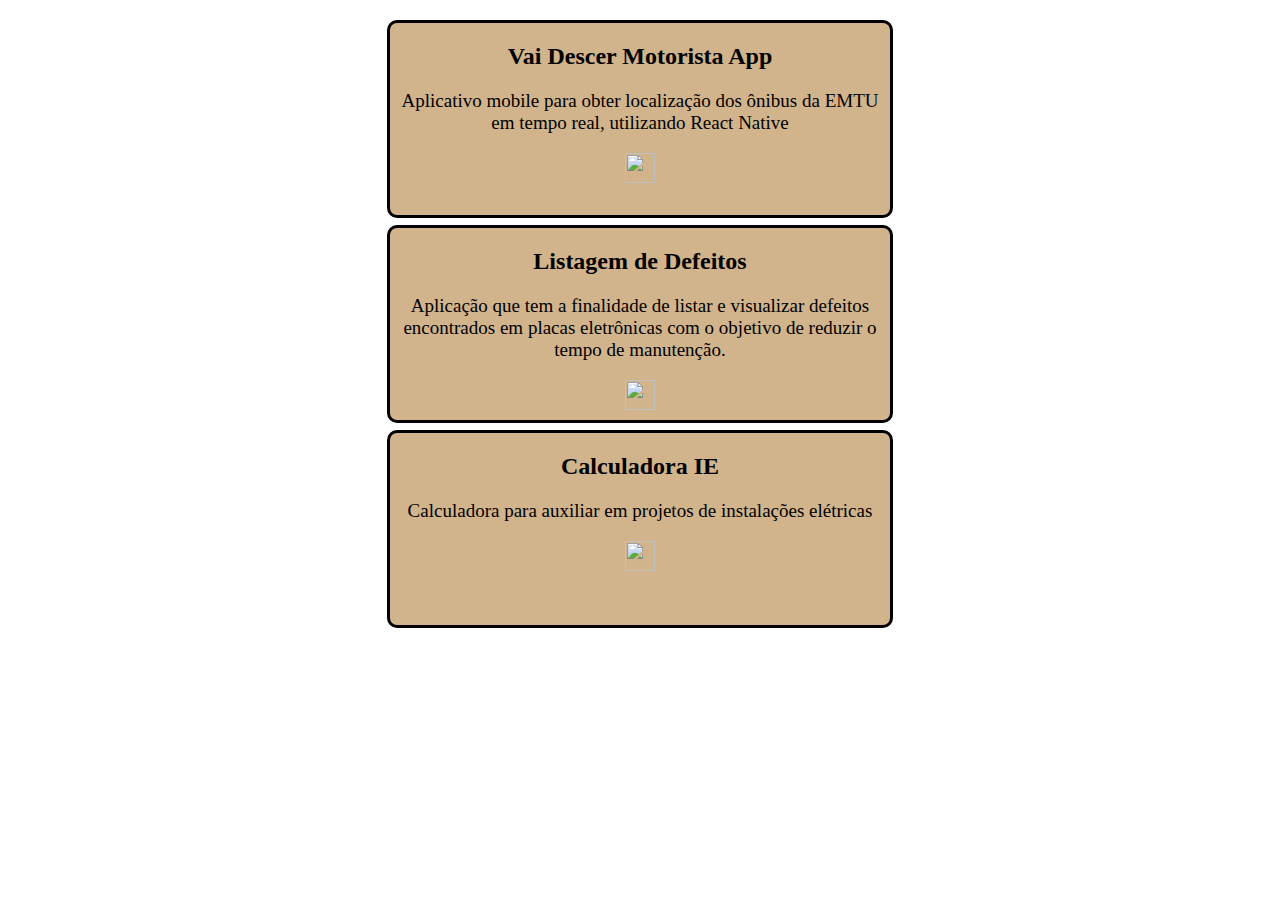
==== portifolio.html @ 4bd4f95e "add portifolio" ====
<!DOCTYPE html>
<html lang="en">
<head>
    <meta charset="UTF-8">
    <meta name="viewport" content="width=device-width, initial-scale=1.0">
    <meta http-equiv="X-UA-Compatible" content="ie=edge">
    <link rel="stylesheet" type="text/css" href="estilo.css">
    <title>Portifólio - Giovanne Barbosa</title>
</head>
<body>
    <div class="container">
        <div class='portifolio-info'>
            <h2>Vai Descer Motorista App</h2>
            <p>Aplicativo mobile para obter localização dos ônibus da EMTU em tempo real, utilizando React Native</p>
            <a href="https://github.com/g-barbosa/VaiDescerMotoApp"><img src="img/icons/git.png"  width="30" height="30"></a>
        </div>
        <div class='portifolio-info'>
            <h2>Listagem de Defeitos</h2>
            <p>Aplicação que tem a finalidade de listar e visualizar defeitos encontrados em placas eletrônicas com o objetivo de reduzir o tempo de manutenção.</p>
            <a href="https://github.com/g-barbosa/ListagemDeDefeitos"><img src="img/icons/git.png"  width="30" height="30"></a>
        </div>
        <div class='portifolio-info'>
            <h2>Calculadora IE</h2>
            <p>Calculadora para auxiliar em projetos de instalações elétricas</p>
            <a href="https://github.com/g-barbosa/Calculadora_IE"><img src="img/icons/git.png"  width="30" height="30"></a>
        </div>
    </div>
</body>
</html>
---- estilo.css ----
@font-face {
    font-family:pixelArt;
    src:url('fonts/FreePixel.ttf')
}

body{
    font-family: pixelArt;
    background-image: url('img/Dungeon.jpg'); 
    background-size: 100%;
    /* background-repeat: no-repeat; */
}

.container{
    margin: 0 auto;
    margin-top: 20px;
    margin-bottom: 20px;
    position: relative;
}

.personal-info{
    margin: 0 auto;
    width: 40%;
    height: 198px;
    border: 3px solid;
    border-radius: 10px;
    box-sizing: border-box;
    background-color: #d2b48c;
}

.portifolio-info{
    margin: 0 auto;
    margin-top: 7px;
    width: 40%;
    height: 198px;
    border: 3px solid;
    border-radius: 10px;
    box-sizing: border-box;
    background-color: #d2b48c;
    text-align: center; 
}

.portifolio-info p{
    font-size: 19px;
}

.equipament{
    margin: 0 auto;
    margin-top: 7px;
    padding-top: 70px;
    width: 40%;
    height: 100%;
    border: 3px solid;
    border-radius: 10px;
    background-color: #d2b48c;
    text-align: center;
}

.photo{
    margin: 0 auto;
    width: 150px;
    height: 150px;
    border: 3px solid;
    border-radius: 50%;
    background-color: #ffffff;
    background-image: url('img/bonitono2.jpg');
    background-repeat: no-repeat;
    background-size: 90%;
    position: relative;
    margin-top: -500px;
}

.level{
    margin: 0 auto;
    width: 50px;
    height: 50px;
    border: 2px solid;
    border-radius: 50%;
    background-color: #d2b48c;
    position: relative;
    margin-top: -50px;
    margin-left: 52%;

}

.level p{
    font-size: 14px;
}
.name{
    position: relative;
}

.contact{
    text-align: center;
}

@media screen and (max-device-width:840px) {
    .container {
     margin-top:10%;
     width:95%;
    }

    .personal-info{
        width: 90%;
    }

    .equipament{
        width: 90%;
    }
    .level{
        margin-top: -49px;
        margin-left: 55%;
    }
}
   

span{
    font-size: 16px;
}

p{
    text-align: center;
    font-size: 1em;
}

h2{
    text-align: center;
    justify-content: center;
}

h3{
    letter-spacing: 0;
    line-height: 0.1;
    text-align: center;
    justify-content: left;
}

h4{
    line-height: 0.1;
    text-align: center;
}

table{
    width: 100%;
    text-align: center;
}
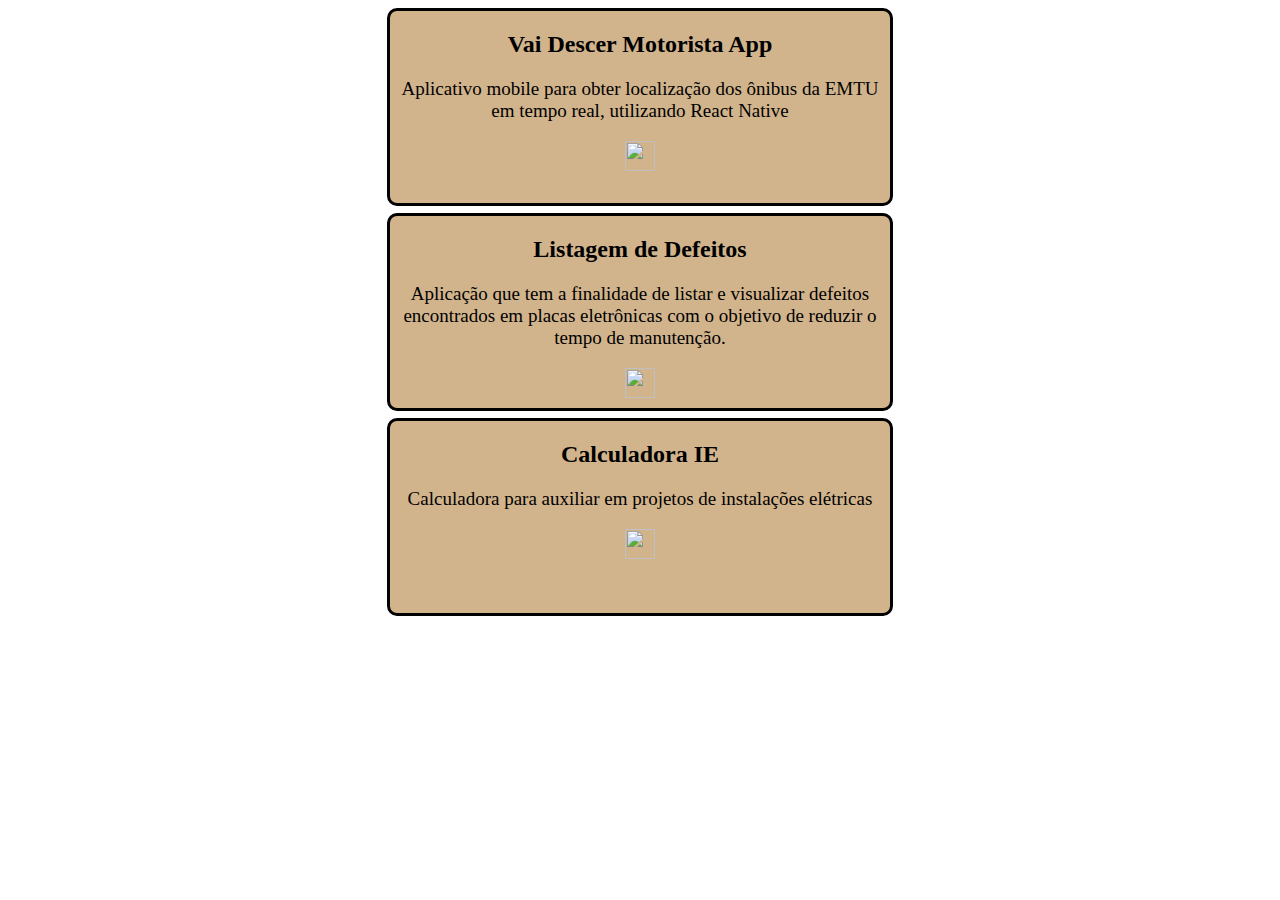
==== commit 4b9b28f6: "adicionado fav" ====
--- a/portifolio.html
+++ b/portifolio.html
@@ -5,6 +5,7 @@
     <meta name="viewport" content="width=device-width, initial-scale=1.0">
     <meta http-equiv="X-UA-Compatible" content="ie=edge">
     <link rel="stylesheet" type="text/css" href="estilo.css">
+    <link rel="shortcut icon" href="img/favicon.ico" />
     <title>Portifólio - Giovanne Barbosa</title>
 </head>
 <body>
--- a/estilo.css
+++ b/estilo.css
@@ -12,7 +12,7 @@
 
 .container{
     margin: 0 auto;
-    margin-top: 20px;
+    margin-top: 5px;
     margin-bottom: 20px;
     position: relative;
 }
@@ -95,12 +95,20 @@
 
 @media screen and (max-device-width:840px) {
     .container {
-     margin-top:10%;
+     margin-top:5px;
      width:95%;
     }
 
     .personal-info{
         width: 90%;
+    }
+
+    .portifolio-info{
+        width: 90%;
+    }
+
+    .portifolio-info p{
+        font-size: 14px;
     }
 
     .equipament{
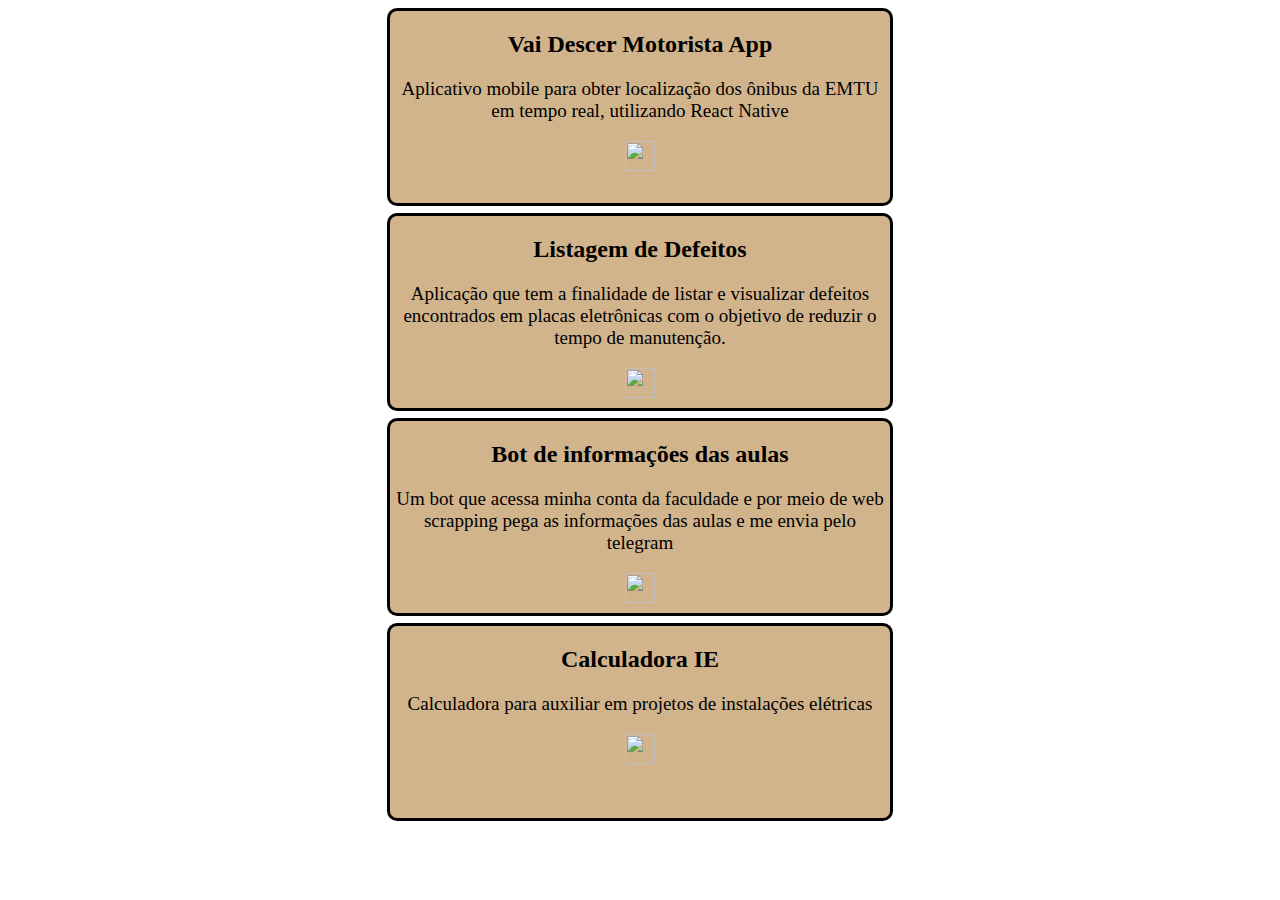
==== commit e595155b: "Merge pull request #2 from g-barbosa/feature/sobre" ====
--- a/portifolio.html
+++ b/portifolio.html
@@ -21,6 +21,11 @@
             <a href="https://github.com/g-barbosa/ListagemDeDefeitos"><img src="img/icons/git.png"  width="30" height="30"></a>
         </div>
         <div class='portifolio-info'>
+            <h2>Bot de informações das aulas</h2>
+            <p>Um bot que acessa minha conta da faculdade e por meio de web scrapping pega as informações das aulas e me envia pelo telegram</p>
+            <a href="https://github.com/g-barbosa/bot_aulas"><img src="img/icons/git.png"  width="30" height="30"></a>
+        </div>
+        <div class='portifolio-info'>
             <h2>Calculadora IE</h2>
             <p>Calculadora para auxiliar em projetos de instalações elétricas</p>
             <a href="https://github.com/g-barbosa/Calculadora_IE"><img src="img/icons/git.png"  width="30" height="30"></a>
--- a/estilo.css
+++ b/estilo.css
@@ -66,7 +66,7 @@
     background-repeat: no-repeat;
     background-size: 90%;
     position: relative;
-    margin-top: -500px;
+    margin-top: -425px;
 }
 
 .level{
@@ -93,6 +93,22 @@
     text-align: center;
 }
 
+.sobre{
+    display: flex;
+    justify-content: space-between;
+    text-align: center;
+    margin-left: 50px;
+    margin-right: 50px;
+}
+
+a:link{
+    color: black;
+}
+
+a:visited{
+    color: black;
+}
+
 @media screen and (max-device-width:840px) {
     .container {
      margin-top:5px;
@@ -113,6 +129,9 @@
 
     .equipament{
         width: 90%;
+    }
+    .photo{
+        margin-top: -450px;
     }
     .level{
         margin-top: -49px;
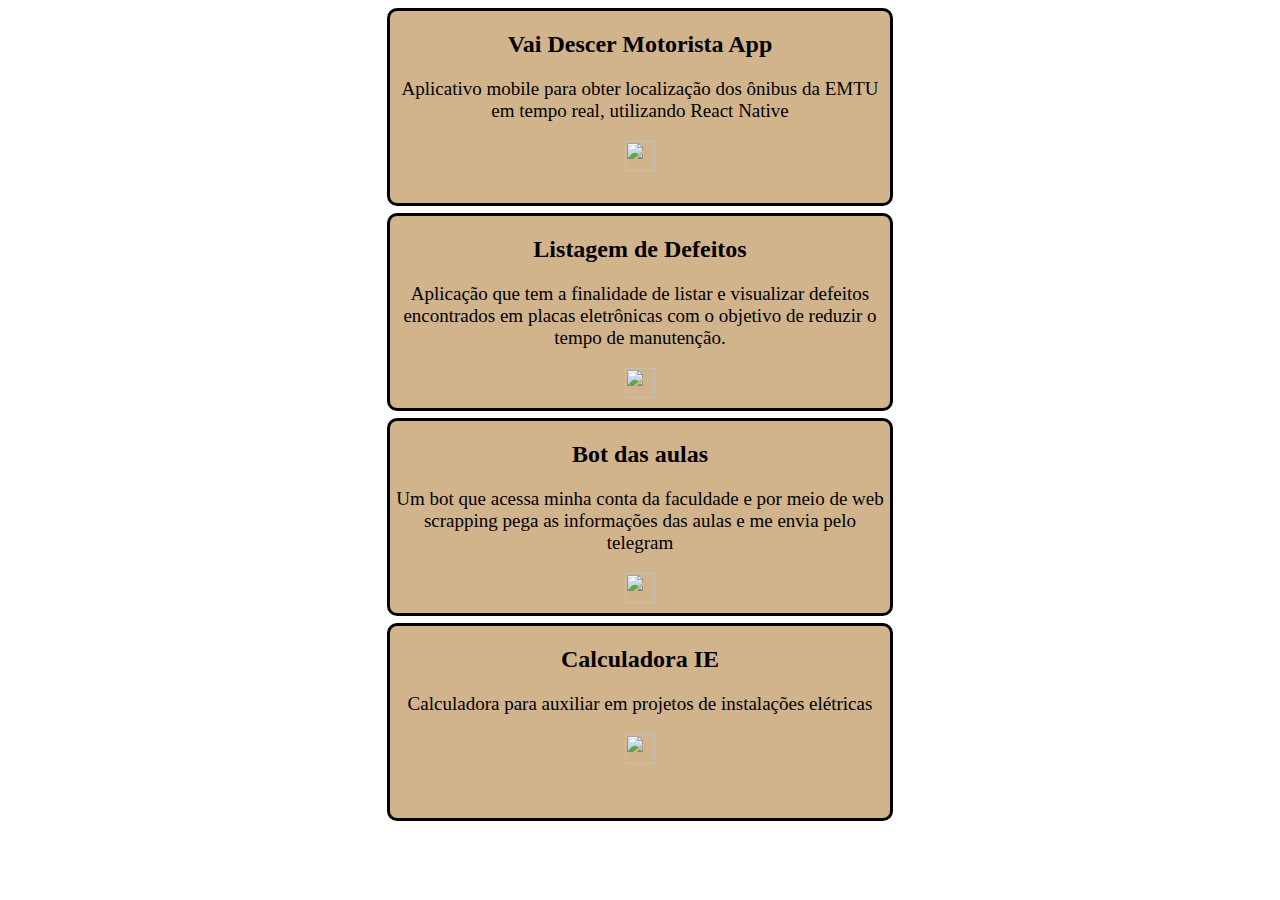
==== commit 500c86cc: "correcao estilo" ====
--- a/portifolio.html
+++ b/portifolio.html
@@ -21,7 +21,7 @@
             <a href="https://github.com/g-barbosa/ListagemDeDefeitos"><img src="img/icons/git.png"  width="30" height="30"></a>
         </div>
         <div class='portifolio-info'>
-            <h2>Bot de informações das aulas</h2>
+            <h2>Bot das aulas</h2>
             <p>Um bot que acessa minha conta da faculdade e por meio de web scrapping pega as informações das aulas e me envia pelo telegram</p>
             <a href="https://github.com/g-barbosa/bot_aulas"><img src="img/icons/git.png"  width="30" height="30"></a>
         </div>
--- a/estilo.css
+++ b/estilo.css
@@ -131,11 +131,16 @@
         width: 90%;
     }
     .photo{
-        margin-top: -450px;
+        margin-top: -460px;
     }
     .level{
         margin-top: -49px;
         margin-left: 55%;
+    }
+
+    .sobre{
+        margin-left: 20px;
+        margin-right: 20px;
     }
 }
    
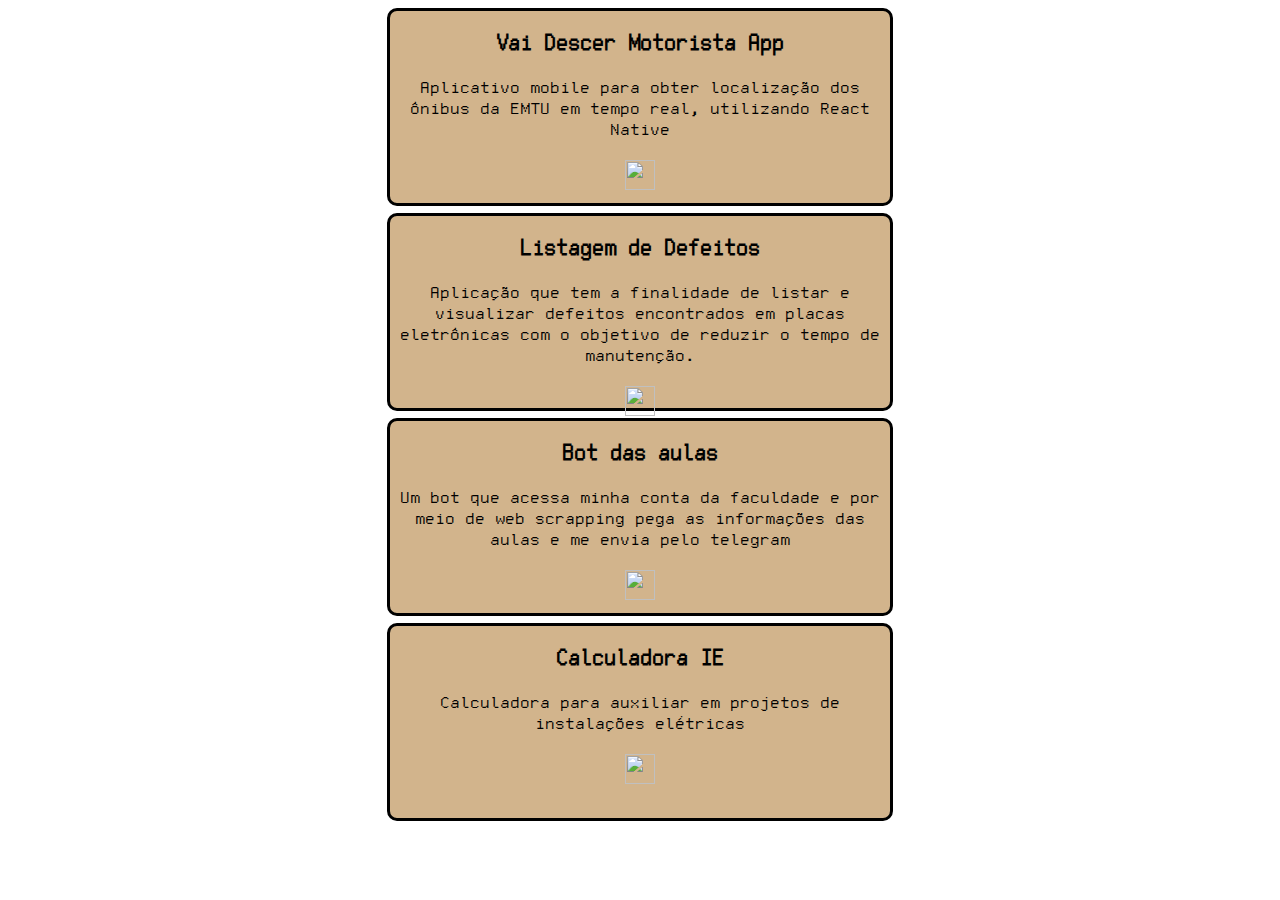
==== commit 4e9c14ae: "feat: add js file to automatic age calc" ====
--- a/portifolio.html
+++ b/portifolio.html
@@ -4,7 +4,7 @@
     <meta charset="UTF-8">
     <meta name="viewport" content="width=device-width, initial-scale=1.0">
     <meta http-equiv="X-UA-Compatible" content="ie=edge">
-    <link rel="stylesheet" type="text/css" href="estilo.css">
+    <link rel="stylesheet" type="text/css" href="assets/css/estilo.css">
     <link rel="shortcut icon" href="img/favicon.ico" />
     <title>Portifólio - Giovanne Barbosa</title>
 </head>
--- a/assets/css/estilo.css
+++ b/assets/css/estilo.css
@@ -0,0 +1,181 @@
+@font-face {
+    font-family:pixelArt;
+    src:url('../fonts/FreePixel.ttf')
+}
+
+body{
+    font-family: pixelArt;
+    background-image: url('../../img/Dungeon.jpg'); 
+    background-size: 100%;
+    background-repeat: no-repeat;
+}
+
+.container{
+    margin: 0 auto;
+    margin-top: 5px;
+    margin-bottom: 20px;
+    position: relative;
+}
+
+.personal-info{
+    margin: 0 auto;
+    width: 40%;
+    height: 198px;
+    border: 3px solid;
+    border-radius: 10px;
+    box-sizing: border-box;
+    background-color: #d2b48c;
+}
+
+.portifolio-info{
+    margin: 0 auto;
+    margin-top: 7px;
+    width: 40%;
+    height: 198px;
+    border: 3px solid;
+    border-radius: 10px;
+    box-sizing: border-box;
+    background-color: #d2b48c;
+    text-align: center; 
+}
+
+.portifolio-info p{
+    font-size: 19px;
+}
+
+.equipament{
+    margin: 0 auto;
+    margin-top: 7px;
+    padding-top: 70px;
+    width: 40%;
+    height: 100%;
+    border: 3px solid;
+    border-radius: 10px;
+    background-color: #d2b48c;
+    text-align: center;
+}
+
+.photo{
+    margin: 0 auto;
+    width: 150px;
+    height: 150px;
+    border: 3px solid;
+    border-radius: 50%;
+    background-color: #ffffff;
+    background-image: url('../../img/bonitono2.jpg');
+    background-repeat: no-repeat;
+    background-size: 90%;
+    position: relative;
+    margin-top: -425px;
+}
+
+.level{
+    margin: 0 auto;
+    width: 50px;
+    height: 50px;
+    border: 2px solid;
+    border-radius: 50%;
+    background-color: #d2b48c;
+    position: relative;
+    margin-top: -50px;
+    margin-left: 52%;
+
+}
+
+.level p{
+    font-size: 14px;
+}
+.name{
+    position: relative;
+}
+
+.contact{
+    text-align: center;
+}
+
+.sobre{
+    display: flex;
+    justify-content: space-between;
+    text-align: center;
+    margin-left: 50px;
+    margin-right: 50px;
+}
+
+a:link{
+    color: black;
+}
+
+a:visited{
+    color: black;
+}
+
+@media screen and (max-device-width:840px) {
+
+    body{
+        background: url('../../img/Dungeon.jpg') repeat-x;
+    }
+    .container {
+     margin-top:5px;
+     width:95%;
+    }
+
+    .personal-info{
+        width: 90%;
+    }
+
+    .portifolio-info{
+        width: 90%;
+    }
+
+    .portifolio-info p{
+        font-size: 14px;
+    }
+
+    .equipament{
+        width: 90%;
+    }
+    .photo{
+        margin-top: -460px;
+    }
+    .level{
+        margin-top: -49px;
+        margin-left: 55%;
+    }
+
+    .sobre{
+        margin-left: 20px;
+        margin-right: 20px;
+    }
+}
+   
+
+span{
+    font-size: 16px;
+}
+
+p{
+    text-align: center;
+    font-size: 1em;
+}
+
+h2{
+    text-align: center;
+    justify-content: center;
+}
+
+h3{
+    letter-spacing: 0;
+    line-height: 0.1;
+    text-align: center;
+    justify-content: left;
+}
+
+h4{
+    line-height: 0.1;
+    text-align: center;
+}
+
+table{
+    width: 100%;
+    text-align: center;
+}
